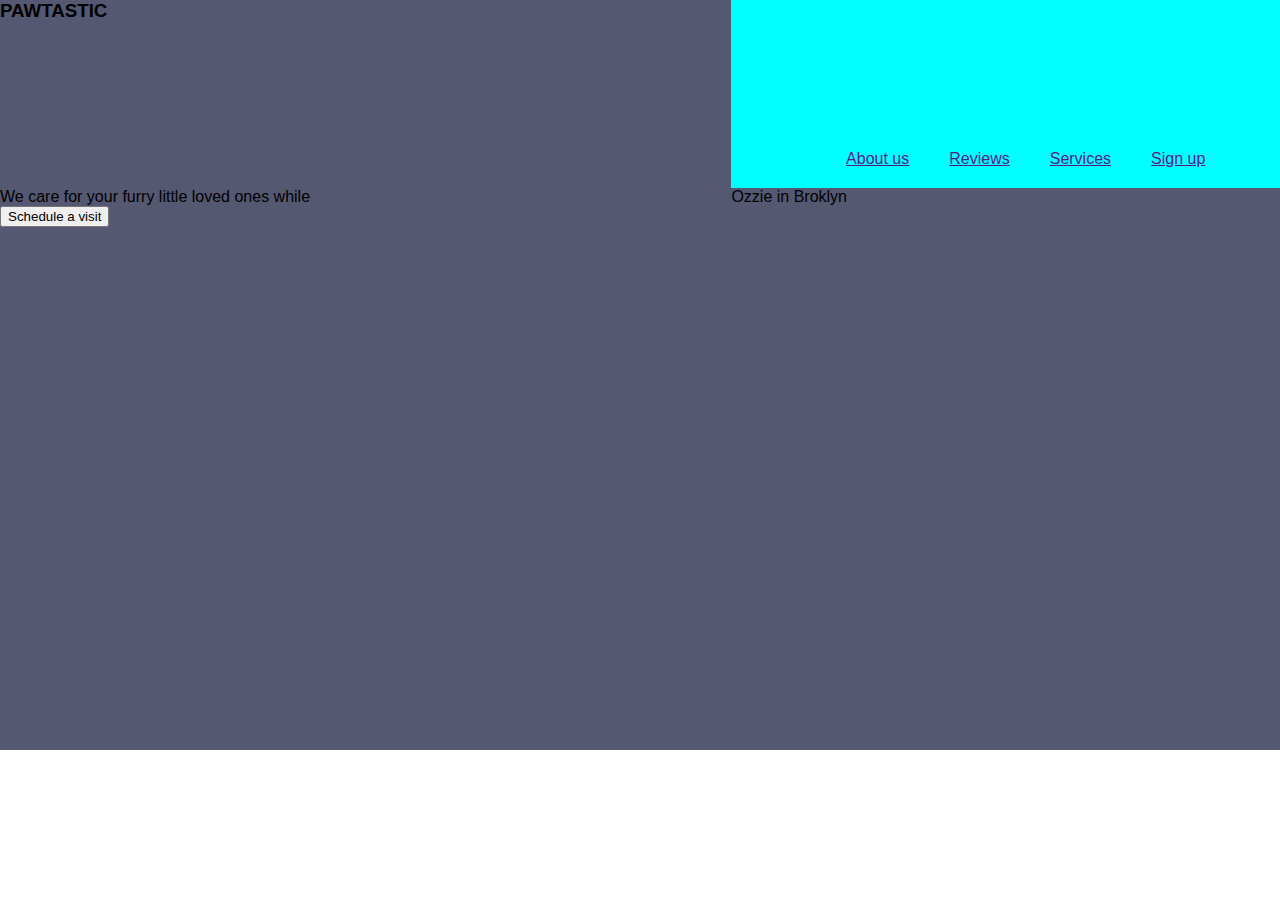
==== css_grid/maquetaweb_gridlayoud/main_pawtastic/index.html @ 5c98e0aa "Work in CSS grid" ====
<!DOCTYPE html>
<html lang="en">
  <head>
    <meta charset="UTF-8" />
    <meta http-equiv="X-UA-Compatible" content="IE=edge" />
    <meta name="viewport" content="width=device-width, initial-scale=1.0" />
    <link rel="stylesheet" href="./main.css" />
    <title>mainpaw</title>
  </head>
  <body>
    <header>
      <section class="header_container">
        <h3>PAWTASTIC</h3>
        <ul class="header_container_list">
          <li><a href="">About us</a></li>
          <li><a href="">Reviews</a></li>
          <li><a href="">Services</a></li>
          <li><a href="">Sign up</a></li>
        </ul>
        <div>
          <p>We care for your furry little loved ones while</p>
          <button class="header_container_btn">Schedule a visit</button>
        </div>
        <span>Ozzie in Broklyn</span>
      </section>
    </header>
  </body>
</html>
---- css_grid/maquetaweb_gridlayoud/main_pawtastic/main.css ----
* {
  font-family: -apple-system, BlinkMacSystemFont, "Segoe UI", Roboto, Oxygen,
    Ubuntu, Cantarell, "Open Sans", "Helvetica Neue", sans-serif;
  margin: 0;
}

.header_container {
  background-color: #545871;
  height: 750px;
  width: auto;
  display: grid;
  grid-template-columns: 4fr 3fr;
  grid-template-rows: repeat(4, 1fr);
}

.header_container_list {
  list-style: none;
  grid-column-start: 2;
  grid-column-end: 3;
  background-color: aqua;
  display: flex;
  justify-content: center;
  align-items: flex-end;
}

.header_container_list li {
  margin: 20px;
}
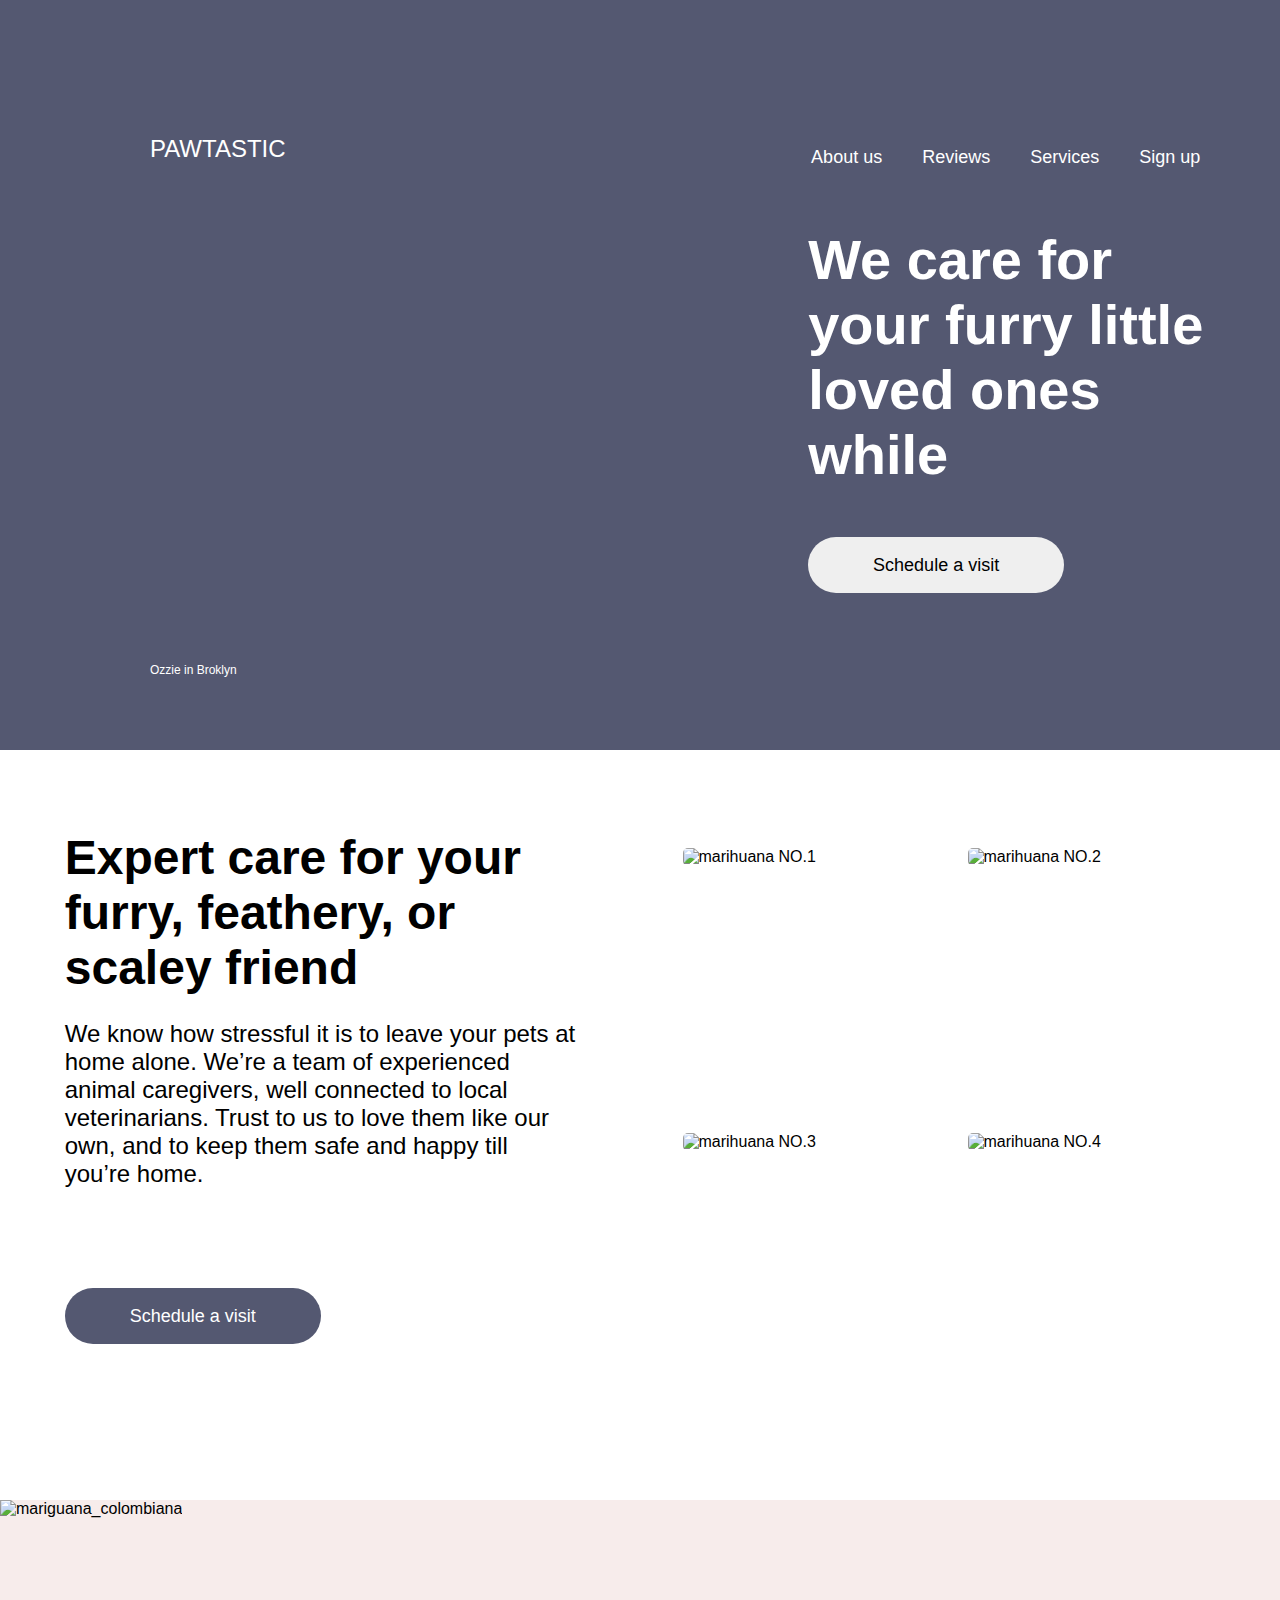
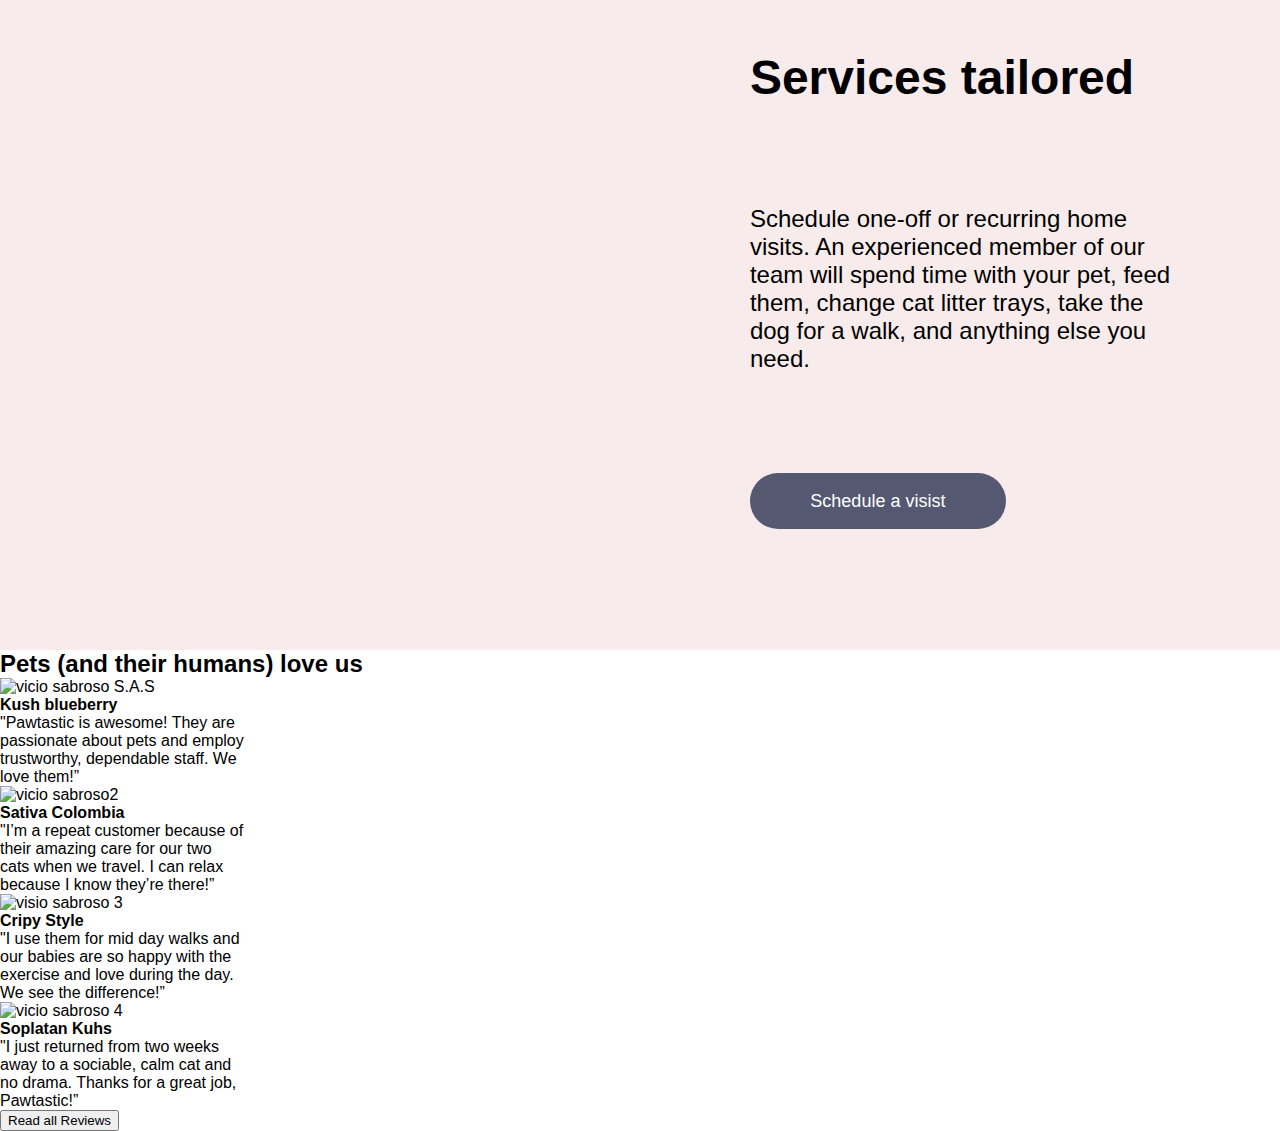
==== commit 75934b84: "Add new seccions, and pre-building a third seccion" ====
--- a/css_grid/maquetaweb_gridlayoud/main_pawtastic/index.html
+++ b/css_grid/maquetaweb_gridlayoud/main_pawtastic/index.html
@@ -17,12 +17,147 @@
           <li><a href="">Services</a></li>
           <li><a href="">Sign up</a></li>
         </ul>
-        <div>
-          <p>We care for your furry little loved ones while</p>
+        <div class="header_coantainer_div">
+          <p>
+            We care for <br />
+            your furry little <br />
+            loved ones <br />
+            while
+          </p>
           <button class="header_container_btn">Schedule a visit</button>
         </div>
         <span>Ozzie in Broklyn</span>
       </section>
     </header>
+    <main>
+      <section class="main_firtsseccion">
+        <section class="main_firtsseccion_left">
+          <h2>
+            Expert care for your <br />
+            furry, feathery, or <br />
+            scaley friend
+          </h2>
+          <p>
+            We know how stressful it is to leave your pets at <br />
+            home alone. We’re a team of experienced <br />
+            animal caregivers, well connected to local <br />
+            veterinarians. Trust to us to love them like our <br />
+            own, and to keep them safe and happy till <br />
+            you’re home.
+          </p>
+          <button>Schedule a visit</button>
+        </section>
+        <section class="main_firtsseccion_rigth">
+          <div class="rigth_img1">
+            <img
+              src="https://p4.wallpaperbetter.com/wallpaper/955/115/672/420-cannabis-marijuana-weed-wallpaper-preview.jpg"
+              alt="marihuana NO.1"
+            />
+          </div>
+          <div class="rigth_img2">
+            <img
+              src="https://cdn.wallpapersafari.com/88/21/FkyJmZ.jpg"
+              alt="marihuana NO.2"
+            />
+          </div>
+          <div class="rigth_img3">
+            <img
+              src="https://media.istockphoto.com/photos/colorful-indoor-medical-marijuana-plants-picture-id887855928?k=20&m=887855928&s=612x612&w=0&h=lIlfqB1aNee6jT-LLLcQbs5LmiWYBwb7owYKs04jI0o="
+              alt="marihuana NO.3"
+            />
+          </div>
+          <div class="rigth_img4">
+            <img
+              src="https://canamo.cl/wp-content/uploads/2018/07/ancioticina-1024x681.jpg"
+              alt="marihuana NO.4"
+            />
+          </div>
+        </section>
+      </section>
+      <section class="main_secondseccion">
+        <section class="main_secondseccion_left">
+          <img
+            src="https://revistathc.com/wp-content/uploads/2020/03/WhatsApp-Image-2020-03-23-at-19.32.10-1.jpeg"
+            alt="mariguana_colombiana"
+          />
+        </section>
+        <section class="main_secondseccion_rigth">
+          <h2>Services tailored</h2>
+          <p>
+            Schedule one-off or recurring home <br />
+            visits. An experienced member of our <br />
+            team will spend time with your pet, feed <br />
+            them, change cat litter trays, take the <br />
+            dog for a walk, and anything else you <br />
+            need.
+          </p>
+          <button>Schedule a visist</button>
+        </section>
+      </section>
+      <section class="main_thirdseccion">
+        <div class="main_thirdseccion_tittle">
+          <h2>Pets (and their humans) love us</h2>
+        </div>
+        <div class="main_thirdseccion_cards">
+          <div class="card_one">
+            <img
+              src="https://p4.wallpaperbetter.com/wallpaper/411/551/595/420-cannabis-marijuana-weed-wallpaper-preview.jpg"
+              alt="vicio sabroso S.A.S"
+            />
+            <h4>Kush blueberry</h4>
+            <p>
+              "Pawtastic is awesome! They are <br />
+              passionate about pets and employ <br />
+              trustworthy, dependable staff. We <br />
+              love them!”
+            </p>
+          </div>
+          <div class="card_two">
+            <img
+              src=" https://p4.wallpaperbetter.com/wallpaper/628/255/647/420-cannabis-marijuana-weed-wallpaper-preview.jpg"
+              alt="vicio sabroso2"
+            />
+            <h4>Sativa Colombia</h4>
+            <p>
+              "I’m a repeat customer because of <br />
+              their amazing care for our two <br />
+              cats when we travel. I can relax <br />
+              because I know they’re there!”
+            </p>
+          </div>
+          <div class="card_three">
+            <img
+              src="https://cl.buscafs.com/www.qore.com/public/uploads/images/48280.jpg"
+              alt="visio sabroso 3"
+            />
+            <h4>Cripy Style</h4>
+            <p>
+              "I use them for mid day walks and <br />
+              our babies are so happy with the <br />
+              exercise and love during the day. <br />
+              We see the difference!”
+            </p>
+          </div>
+          <div class="card_four">
+            <img
+              src="https://p4.wallpaperbetter.com/wallpaper/684/115/821/420-cannabis-marijuana-weed-wallpaper-preview.jpg"
+              alt="vicio sabroso 4"
+            />
+            <h4>Soplatan Kuhs</h4>
+            <p>
+              "I just returned from two weeks <br />
+              away to a sociable, calm cat and <br />
+              no drama. Thanks for a great job, <br />
+              Pawtastic!”
+            </p>
+          </div>
+        </div>
+        <div class="main_thirdseccion_buttom">
+          <button>Read all Reviews</button>
+        </div>
+      </section>
+      <section class="main_fourseccion"></section>
+      <section class="main_sixseccion"></section>
+    </main>
   </body>
 </html>
--- a/css_grid/maquetaweb_gridlayoud/main_pawtastic/main.css
+++ b/css_grid/maquetaweb_gridlayoud/main_pawtastic/main.css
@@ -4,6 +4,8 @@
   margin: 0;
 }
 
+/*---------------------------------------------------------------------HEADER ----------------------------------------------------------------------------*/
+
 .header_container {
   background-color: #545871;
   height: 750px;
@@ -17,12 +19,236 @@
   list-style: none;
   grid-column-start: 2;
   grid-column-end: 3;
-  background-color: aqua;
+  background-color: #545871;
   display: flex;
   justify-content: center;
   align-items: flex-end;
-}
-
-.header_container_list li {
+  padding: 0;
+  margin-bottom: 20px;
+}
+
+.header_container_list li a {
   margin: 20px;
-}
+  text-decoration: none;
+  list-style: none;
+  font-size: 18px;
+  color: white;
+  font-weight: lighter;
+}
+
+.header_container h3 {
+  justify-self: self-start;
+  align-self: flex-end;
+  margin-left: 150px;
+  margin-bottom: 25px;
+  font-size: 1.5rem;
+  color: white;
+  font-weight: lighter;
+}
+
+.header_container div {
+  grid-area: 2 / 2 / 4 / 4;
+  justify-self: center;
+  align-self: center;
+  margin-top: 70px;
+}
+
+.header_container p {
+  font-size: 3.5rem;
+  font-weight: bolder;
+  color: white;
+}
+
+.header_container button {
+  margin-top: 50px;
+  border-radius: 50px;
+  height: 56px;
+  width: 256px;
+  border: none;
+  font-size: 18px;
+  font-weight: lighter;
+  cursor: pointer;
+}
+
+.header_container button:hover {
+  background-color: aqua;
+}
+
+.header_container span {
+  grid-row-start: 4;
+  grid-row-end: 5;
+  margin-top: 100px;
+  margin-left: 150px;
+  color: white;
+  font-size: 12px;
+}
+
+/*-------------------------------------------------MAIN----------------------------------------------------------*/
+/* FIRST SECCION*/
+
+.main_firtsseccion {
+  height: 750px;
+  width: auto;
+  background-color: white;
+  display: grid;
+  grid-template-columns: 1fr 1fr;
+  grid-template-rows: 1fr;
+}
+
+.main_firtsseccion_rigth {
+  display: grid;
+  grid-template-columns: 1fr 1fr;
+  grid-template-rows: 1fr 1fr;
+  gap: 15px;
+}
+
+.main_firtsseccion_left {
+  justify-self: center;
+  align-self: flex-start;
+  margin-top: 80px;
+}
+
+.main_firtsseccion_left h2 {
+  font-size: 3rem;
+  font-weight: bolder;
+  margin-bottom: 25px;
+}
+
+.main_firtsseccion_left p {
+  font-size: 1.5rem;
+  font-weight: lighter;
+  margin-bottom: 50px;
+}
+
+.main_firtsseccion_left button {
+  margin-top: 50px;
+  border-radius: 50px;
+  height: 56px;
+  width: 256px;
+  border: none;
+  font-size: 18px;
+  font-weight: lighter;
+  cursor: pointer;
+  background-color: #545871;
+  color: white;
+}
+
+.main_firtsseccion_left button:hover {
+  background-color: aqua;
+}
+
+/*IMAGEN NO.1*/
+
+.rigth_img1 {
+  height: 270px;
+  width: 270px;
+  justify-self: flex-end;
+  align-self: flex-end;
+}
+
+.rigth_img1 img {
+  width: 100%;
+  height: 100%;
+  object-fit: cover;
+  border-radius: 5px;
+}
+
+/* IMAGEN NO.2*/
+
+.rigth_img2 {
+  height: 270px;
+  width: 270px;
+  justify-self: flex-start;
+  align-self: flex-end;
+}
+
+.rigth_img2 img {
+  width: 100%;
+  height: 100%;
+  object-fit: cover;
+  border-radius: 5px;
+}
+
+/* IMAGEN NO.3*/
+
+.rigth_img3 {
+  height: 270px;
+  width: 270px;
+  justify-self: flex-end;
+  algin-self: flex-start;
+}
+.rigth_img3 img {
+  width: 100%;
+  height: 100%;
+  object-fit: cover;
+  border-radius: 5px;
+}
+
+/* IMAGEN NO. 4*/
+
+.rigth_img4 {
+  height: 270px;
+  width: 270px;
+  justify-self: flex-start;
+  justify-self: flex-start;
+}
+
+.rigth_img4 img {
+  width: 100%;
+  height: 100%;
+  object-fit: cover;
+  border-radius: 5px;
+}
+/* SECOND SECCION------------------------------------------------------*/
+
+.main_secondseccion {
+  height: 750px;
+  width: auto;
+  background-color: #f7eceb;
+  display: grid;
+  grid-template-columns: 1fr 1fr;
+  grid-template-row: 1fr;
+}
+
+.main_secondseccion_left {
+  grid-column: 1 / 2;
+  height: 750px;
+}
+
+.main_secondseccion_left img {
+  height: 100%;
+  width: 100%;
+  object-fit: cover;
+}
+
+.main_secondseccion_rigth {
+  justify-self: center;
+}
+
+.main_secondseccion_rigth h2 {
+  font-size: 3rem;
+  margin-top: 150px;
+}
+
+.main_secondseccion_rigth p {
+  font-size: 1.5rem;
+  font-weight: lighter;
+  margin-top: 100px;
+}
+
+.main_secondseccion_rigth button {
+  margin-top: 100px;
+  border-radius: 50px;
+  height: 56px;
+  width: 256px;
+  border: none;
+  font-size: 18px;
+  font-weight: lighter;
+  cursor: pointer;
+  background-color: #545871;
+  color: white;
+}
+
+.main_secondseccion_rigth button:hover {
+  background-color: black;
+}
